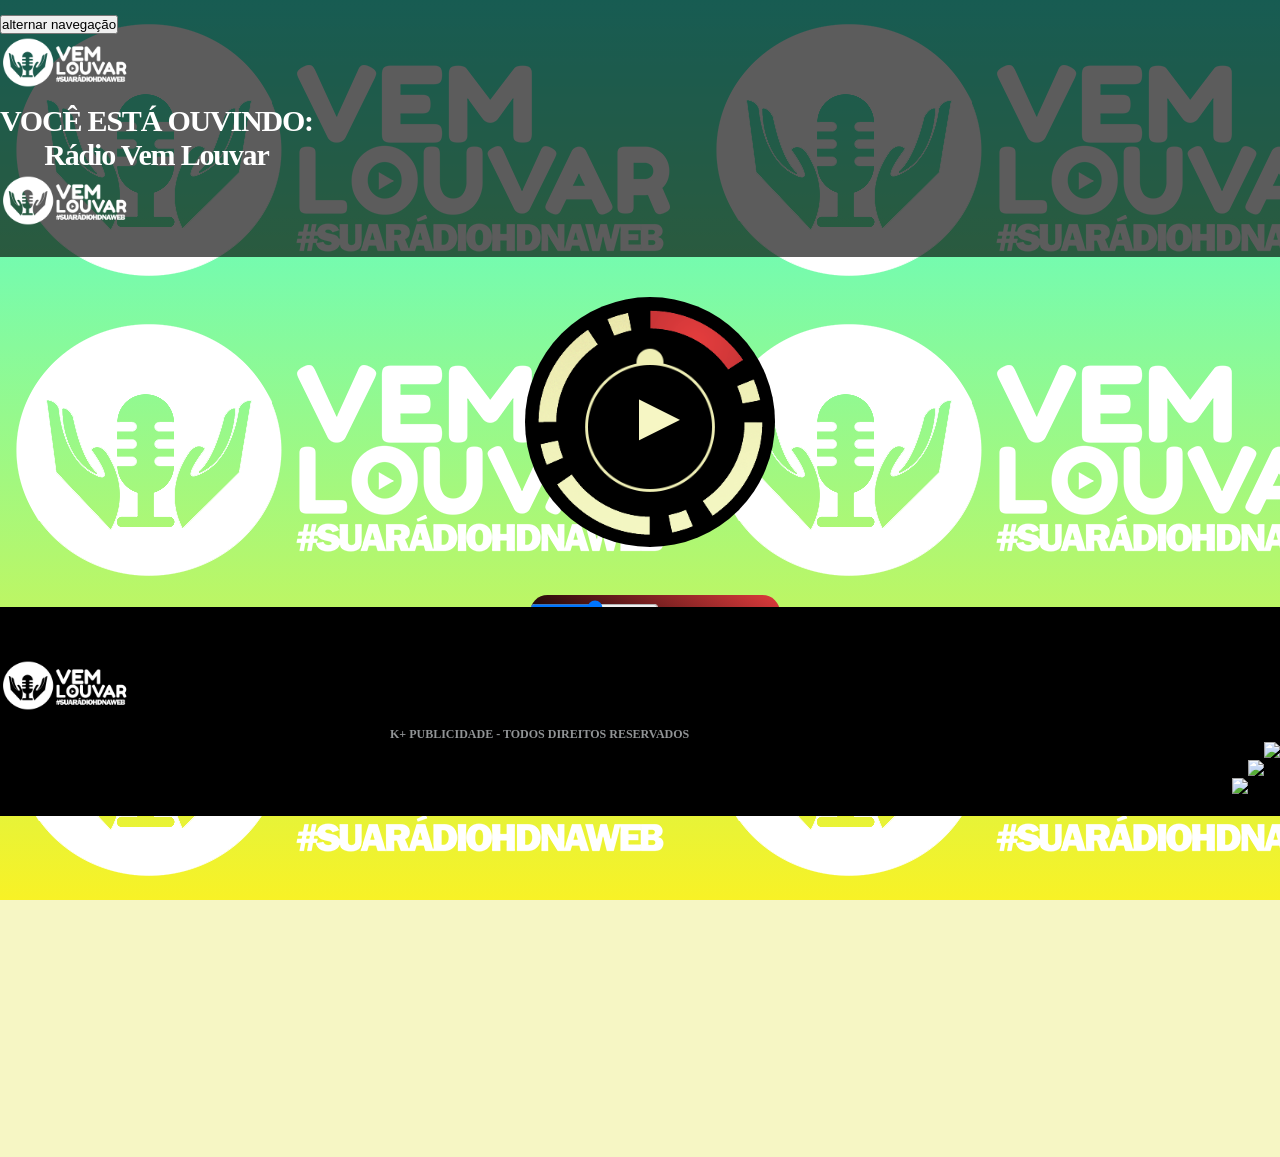
==== index.html @ 2f0abec0 "atualizando" ====
<!DOCTYPE html>
<html lang="pt-br">
  <head>
    <meta charset="utf-8">
    <meta http-equiv="X-UA-Compatible" content="IE=edge">
    <meta name="viewport" content="width=device-width, initial-scale=1">

    <title>Radio Vem Louvar - Player</title>
    <link rel="icon" href="imagens/vemlouvar.ico">

    <!-- Bootstrap -->
    <link href="bootstrap/css/bootstrap.min.css" rel="stylesheet">
    <link href="estilo.css" rel="stylesheet">
    <link rel="stylesheet" href="css/style.css">
    <!-- HTML5 shim and Respond.js for IE8 support of HTML5 elements and media queries -->
    <!-- WARNING: Respond.js doesn't work if you view the page via file:// -->
    <!--[if lt IE 9]>
      <script src="https://oss.maxcdn.com/html5shiv/3.7.2/html5shiv.min.js"></script>
      <script src="https://oss.maxcdn.com/respond/1.4.2/respond.min.js"></script>
    <![endif]-->
  </head>
  <body>
    <nav class="navbar navbar-fixed-top navbar-inverse navbar-transparente">
      <div class="container">
       <div class="row">
      <!-- Botão Toggle -->       
      <button type="button" class="navbar-toggle collapsed" data-toggle="collapse" data-target="#barra-navegacao" >
        <span class="sr-only">alternar navegação</span>
        <span class="icon-bar"></span>
        <span class="icon-bar"></span>
        <span class="icon-bar"></span>
      </button>

      

       <!-- Header -->
        <div class="navbar-header">

          <a href="player.html" onclick="window.open(this.href,'player.html','width=680,height=450'); return false;" title="Player - Rádio Vem Louvar" id="galeria"><span class="img-logo"></span>
          </a>

            
          </a>
        </div>

        <!-- Navbar -->
        <div class="collapse navbar-collapse texto-capa" id="barra-navegacao">
          
          <div class="nav navbar-nav col-md-4 col-ms-12">
            <a href="http://vemlouvar.com.br/" target="_blank">
              <h3>VOCÊ ESTÁ OUVINDO: </h3>
            </a>
          </div>
          
          <div class="nav navbar-nav col-md-4 col-ms-12">
            <a href="http://vemlouvar.com.br/" target="_blank">
              <h3>Rádio Vem Louvar</h3>
            </a>
          </div>

          <div class="nav navbar-nav col-md-2 navbar-right col-ms-12">
            <a href="http://vemlouvar.com.br/" target="_blank"><span class="img-logo"></span></a>
          </div>


        </div>

        </div> <!--  /Row -->
      </div>  <!-- /Container -->
    </nav>  <!-- /Nav -->



    <!-- Inicio do Player -->
    <div class="capa">
      <div class="row" >

      
        <div class="header col-md-12">            
            <div id="spinner" class="big-spinner">
                             
                <div class="spinner-outer">
                    <img id="outer" src="img/spinner-outer.png" alt="outer">
                </div>
                <div class="spinner-center">
                    <img id="center" src="img/spinner-center.png" alt="center">
                </div>
                <div id="icon" class="spinner-sprite">&#9650;</div> 
            </div>
        </div> <!--  /row -->

        <div class="row">
          <div class="spinner-volume col-md-4">
            <input type="range" id="controlVolume" name="points" min="0" max="1" step="0.1">
           </div>
        </div>

            <audio id="song" loop data-bpm="50" onload="myFunction();">
              <source src="http://streaming26.hstbr.net:8352/live" type="audio/mpeg"> 
                      Seu navegador não suporta essa tecnólogia
            </audio>
         <!-- 
          <script src="http://www.radios.com.br/players/streaming/libs/flowplayer-flash/flowplayer-3.2.13.min.js"></script>
  <script src="http://www.radios.com.br/players/streaming/libs/flowplayer-flash/flowplayer.ipad-3.2.13.min.js"></script>
  <div id="player-flow" class="players"></div>
        </div> <!--  /header-->
  
   

 
   
    <!-- Pagina do Facebook -->
      <div class="page-facebook">
        <iframe src="https://www.facebook.com/plugins/page.php?href=https%3A%2F%2Fwww.facebook.com%2Fradiovemlouvarcatalao&tabs&width=340&height=70&small_header=true&adapt_container_width=true&hide_cover=false&show_facepile=false&appId" width="340" height="70" style="border:none;overflow:hidden" scrolling="no" frameborder="0" allowTransparency="true"></iframe>


      </div>
    <!-- /Pagina do Facebook -->
  </div> <!--  /capa-->

  
    <!-- Rodape -->
    <footer id="rodape">
      <div class="container">
        
        <div class="row"><!--Row -->
          <div class="col-md-4">
            <a href="http://vemlouvar.com.br/" target="_blank">
              <span class="img-logo"></span>
            </a>  
          </div>

          <div class="col-md-4">
            <h4><span class="glyphicon glyphicon-copyright-mark"></span> K+ Publicidade - Todos direitos reservados</h4>
          </div>
          <div class="col-md-4">
            <ul class="nav">
              <li><a href="https://www.facebook.com/radiovemlouvarcatalao" class="item-rede-social" target="_blank" ><img src="imagens/facebook.png"></a></li>
              <li><a href="#" class="item-rede-social"><img src="imagens/twitter.png"></a></li>
              <li><a href="https://www.instagram.com/radiovemlouvar/" class="item-rede-social" target="_blank"><img src="imagens/instagram.png"></a></li>
            </ul>
          </div>
        </div> <!-- /Row -->
      </div>
    </footer>


    <!-- jQuery (necessary for Bootstrap's JavaScript plugins) -->
    <script src="https://ajax.googleapis.com/ajax/libs/jquery/1.11.3/jquery.min.js"></script>

    <!-- Include all compiled plugins (below), or include individual files as needed -->
    <script src="bootstrap/js/bootstrap.min.js"></script>

    <!-- Include js for make player by: Marco Tulio -->
    <script src="js/main.js"></script>
        <script type="text/javascript">
      
    flowplayer("player-flow", {src:"http://www.radios.com.br/players/streaming/libs/flowplayer-flash/flowplayer-3.2.18.swf",wmode: "opaque"},{
      plugins: {
                controls: {
          scrubber: false,
          fullscreen: false,
          autoHide: false,
          height: 55,
          timeFontSize: 30,
          backgroundColor: "#12699f",
          backgroundGradient: [0.3, 0]
        }
      },
      clip: {
        url: "http://streaming26.hstbr.net:8352/live%3Ftype%3D.flv",
        type:"video", 
        live: true,
        autoPlay: true,
        ipadUrl: "http://streaming26.hstbr.net:8352/live.m3u"
      }
    }).ipad();
  
    </script>
  </body>
</html>
---- estilo.css ----
/*
*
*
* @author Marco Tulio Macedo Rodrigues
* @version 0.1
*/

/*=============================== Layout ========================================*/

html,body, .capa{
	height: 100%;
}

body{
	background: url(imagens/logo-branca.png),   url(imagens/ruido.png),   linear-gradient(180deg,#41ffe5,#f8f226);
	background-attachment: fixed;
	font-family: Helvetica,Arial,sans-serif;
	overflow-x: hidden;
}
/* -- Barra de Navegação */
.img-logo{
	height: 70px;
	width: 132px;
	display: block;
	background: url(imagens/logo-branca.png) no-repeat;
	background-size: contain;
}
.logo-centro{
	height: 70px;
	width: 132px;
	display: block;
	background: url(imagens/icone.png) no-repeat;
	background-size: contain;

}
nav.navbar-transparente{
	padding: 15px 0px;
	background: rgba(0, 0, 0, 0.64);
	border: none;
}

.navbar-brand{
	padding: 5px 15px;
}

.divisor{
	width: 1px;
	height: 16px;
	background: white;
	margin: 16px 10px;
}

.navbar-inverse .navbar-nav>li>a, footer .nav a{
	color: white;
}
.navbar-inverse .navbar-nav>li>a:hover, footer .nav a:hover{
	color: #9bf0e1;
	background: none;
}

/* -- Imagem Capa do Site */
.player{
	padding-top: 250px;
	padding-left: 150px;
}
.capa{
	display: table;
	width: 100%;
}

.page-facebook{
	bottom: 0px;
	padding-top: 150px;
	padding-left: 50px;
	float: left;
}
.texto-capa{
	text-align: center;
	color: white;
	display: table-cell;
	vertical-align: middle;
}

/* -- Botões */
.btn-custom{
	color: white;
	border-radius: 500px;
	-webkit-border-radius: 500px;
	-moz-border-radius: 500px;
	padding: 10px 35px;
	margin: 0px 15px;
	transition: background 0.4s, color 0.4s;
	text-transform: uppercase;
}
.btn-roxo{
	background: #7c25f8;
}

.btn-roxo:hover{
	background: #6207e3;
	color: white;
}

.btn-branco{
	border: 2px solid white;
}

.btn-branco:hover{
	background: white;
	color: black;
}

/***** Section Serviços ********/
#servicos{
	background: white;
	padding-top: 20px;
	padding-bottom: 20px;

}

.albuns{
	padding: 10px 0px 10px  0px;
}

/***** Section Recursos ********/
#recursos{
	padding-top: 20px;
	padding-bottom: 20px;
	color: white;

}

.rotacionar{
	transform: rotate(30deg);
	-ms-transform: rotate(30deg);
	-webkit-transform: rotate(30deg);
	padding-left: 80px;
}

/***** Rodape ********/
footer{
	background: #000;
	padding: 50px 0px 20px 0px;
	position: relative;
}

.item-rede-social{
	float: right;
}

/*=============================== Tipografia ========================================*/
a:link{
	color: white;
	text-decoration: none;
}
a:link, a:visited {
	text-decoration: none
}
a:hover {
	text-decoration: none; 
	color: white;
	}
a:active {
	text-decoration: none
	}
h1{
	font-size: 100px;
	font-weight: 900;
	letter-spacing: -0.05em;
	margin-bottom: 50px;
}

h2{
	font-size: 50px;
	font-weight: 700;
	letter-spacing:  -0.04em;
}

h3{
	font-size: 30px;
	font-weight: 700;
	letter-spacing: -0.04em;
}

#rodape h4{
	color: #919496;
	font-size: 12px;
	text-transform: uppercase;

}

#servicos h2, #servicos h3{
	color: #7c25f8;
}

#recursos h3{
	color: #9bf0e1;
}
---- css/style.css ----
* {
    padding: 0;
    margin: 0;
}

body {
    font-family: cursive;
    background-color: #F6F6C4;
}

.header {
    min-height: 350px;
}

#player-flow{
    display: block;
    width: 380px;
    min-width: 300px;
    height: 55px
}
.players{
    margin: auto;
    text-align: center;
    margin-bottom: 5px;
}
#player{
    margin: 10px 0 15px 0;
    overflow: hidden;
}

.header h1 {
    color: #F6F6C4;
    font-weight: bold;
    font-size: 50px;
    text-align: center;
    padding: .5em 0 0;
}

.header h4 {
    text-align: center;
    padding-top: 10px;
    font-size: 20px;
}

.header .big-spinner {
    background-color: #000;
    float: right;
    width: 250px;
    height: 250px;
    border-radius: 50%;
    position: absolute;
    left: 41%;
    top: 33%;
}

.header .spinner-outer img {
    width: 250px;
}

/***** Rodape ********/
footer{
    background: #000;
    padding: 50px 0px 20px 0px;
    position: relative;
}

.item-rede-social{
    float: right;
}

.logo-esquerda{
    float: left;
}

.spinner-volume {
    position: absolute;
    float: left;
    background: linear-gradient(30deg,#000000,#df3b3c);
    border-radius: 500px;
    padding-top: 5px;
    left: 50%;
    bottom: 30%;
    margin-left: -110px;
    margin-top: -40px;
    width: 250px;
    height: 30px;;
}

.header .spinner-center img {
    position: absolute;
    width: 250px;
    bottom: 0%;
    width: 180px;
    left: 14%;
    top: 16%;
}

.header .spinner-sprite {
    position: absolute;
    left: 41%;
    top: 33%;
    color: #F6F6C4;
    font-size: 70px;
    transform: rotate(90deg);
    -webkit-transform: rotate(90deg);
    -moz-transform: rotate(90deg);
    -o-transform: rotate(90deg);
    cursor: pointer;
}

.pause {
    position: absolute;
    left: 41%;
    top: 100px;
    color: #F6F6C4;
    font-size: 40px;
    transform: rotate(0deg);
    -webkit-transform: rotate(0deg);
    -moz-transform: rotate(0deg);
    -o-transform: rotate(0deg);
    cursor: pointer;
}

.animi {
    animation: spin 5s linear infinite;
}
p#zap{
    margin: 0px 0px 0px 0px;
    text-align: center;
    color: #ff9f00;
    font-size: 34px;
    font-weight: bold;
}
h1{
    font-size: 100px;
    font-weight: 900;
    letter-spacing: -0.05em;
    margin-bottom: 50px;
}

h2{
    font-size: 50px;
    font-weight: 700;
    letter-spacing:  -0.04em;
}

h3{
    font-size: 30px;
    font-weight: 700;
    letter-spacing: -0.04em;
}


@keyframes spin {
    0% {
    transform: rotate(0deg);
    }
    
    100% {
        transform: rotate(360deg);
    }
    
}

@-webkit-keyframes spin {
    0% {
    transform: rotate(0deg);
    }
    
    100% {
        transform: rotate(360deg);
    }
    
}


@-moz-keyframes spin {
    0% {
    transform: rotate(0deg);
    }
    
    100% {
        transform: rotate(360deg);
    }
    
}


@-o-keyframes spin {
    0% {
    transform: rotate(0deg);
    }
    
    100% {
        transform: rotate(360deg);
    }
    
}


.bigger {
    animation: big .8s ease-in-out infinite;
}

@keyframes big {
    100% {
        transform: scale(1.2);
    }
    
    0% {
        transform: scale(1);
    }
}

@-webkit-keyframes big {
    100% {
        transform: scale(1.2);
    }
    
    0% {
        transform: scale(1);
    }
}


@-moz-keyframes big {
    100% {
        transform: scale(1.2);
    }
    
    0% {
        transform: scale(1);
    }
}


@-o-keyframes big {
    100% {
        transform: scale(1.2);
    }
    
    0% {
        transform: scale(1);
    }
}
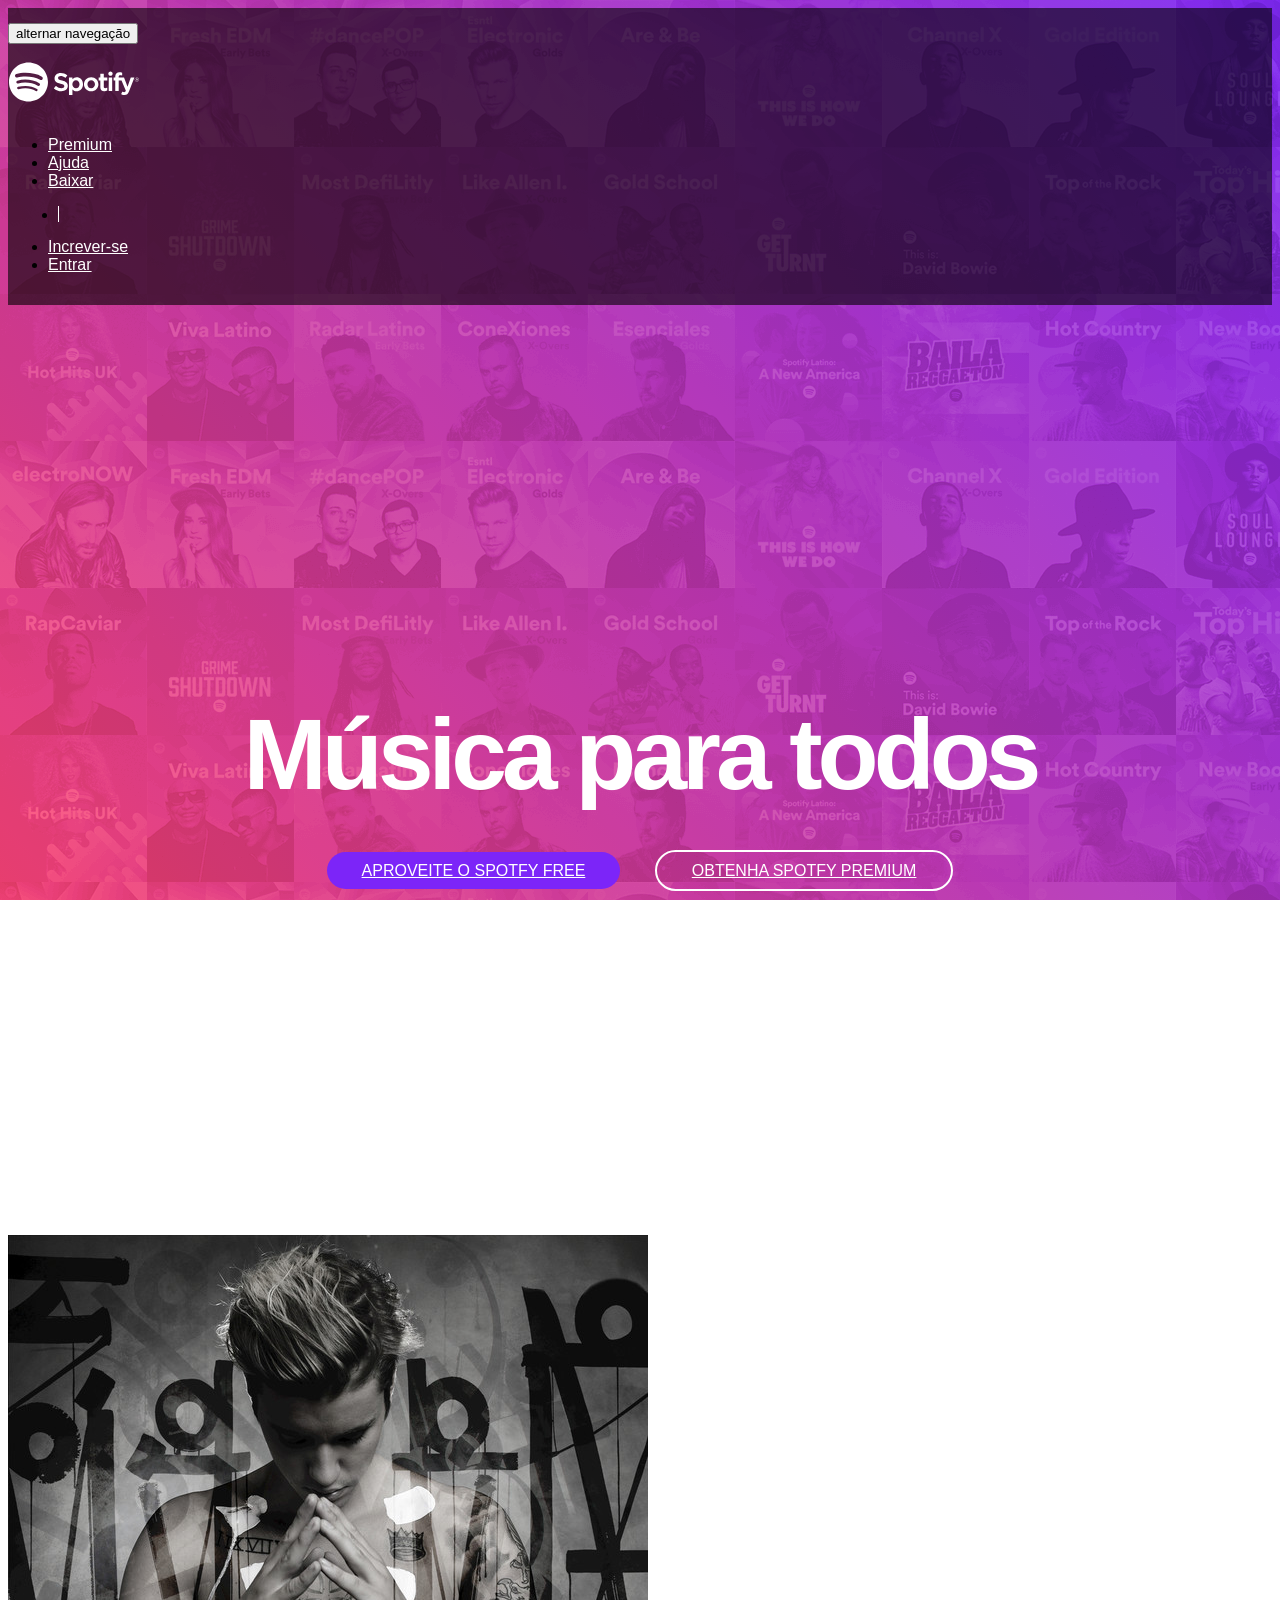
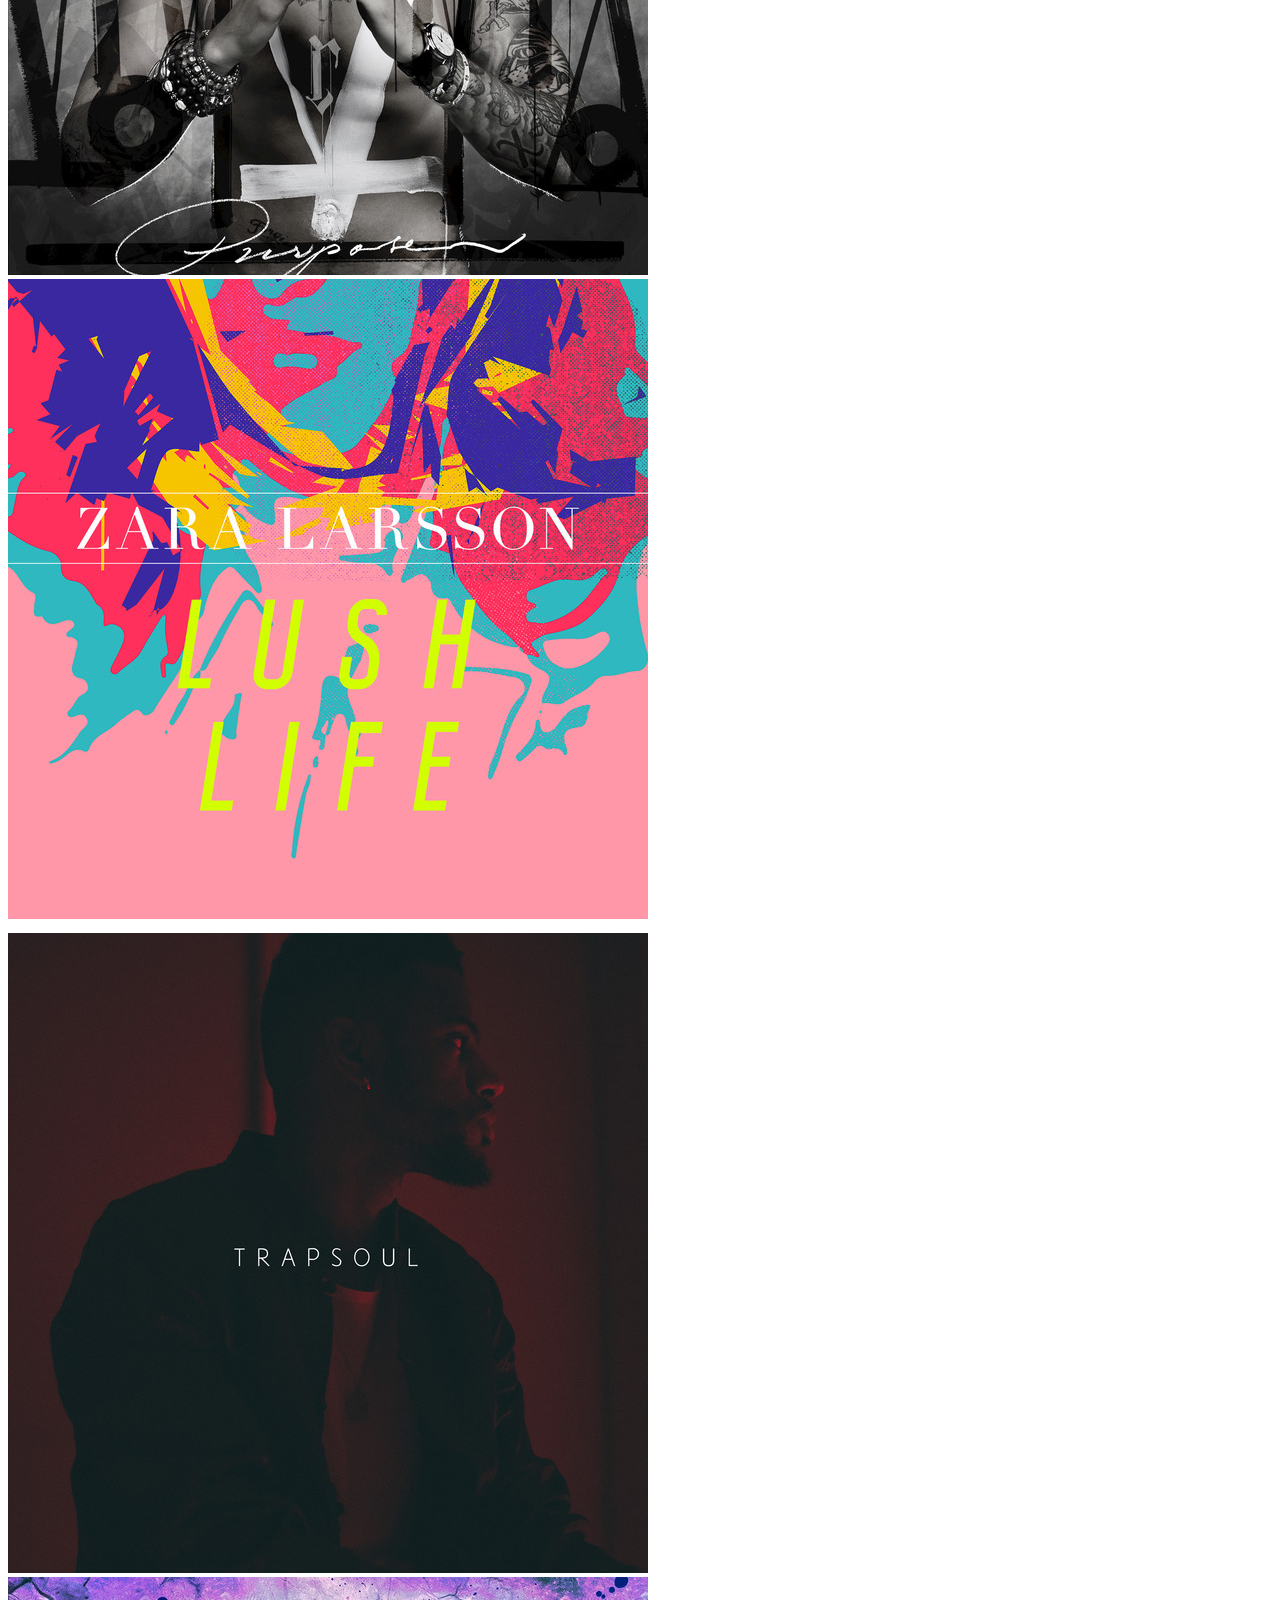
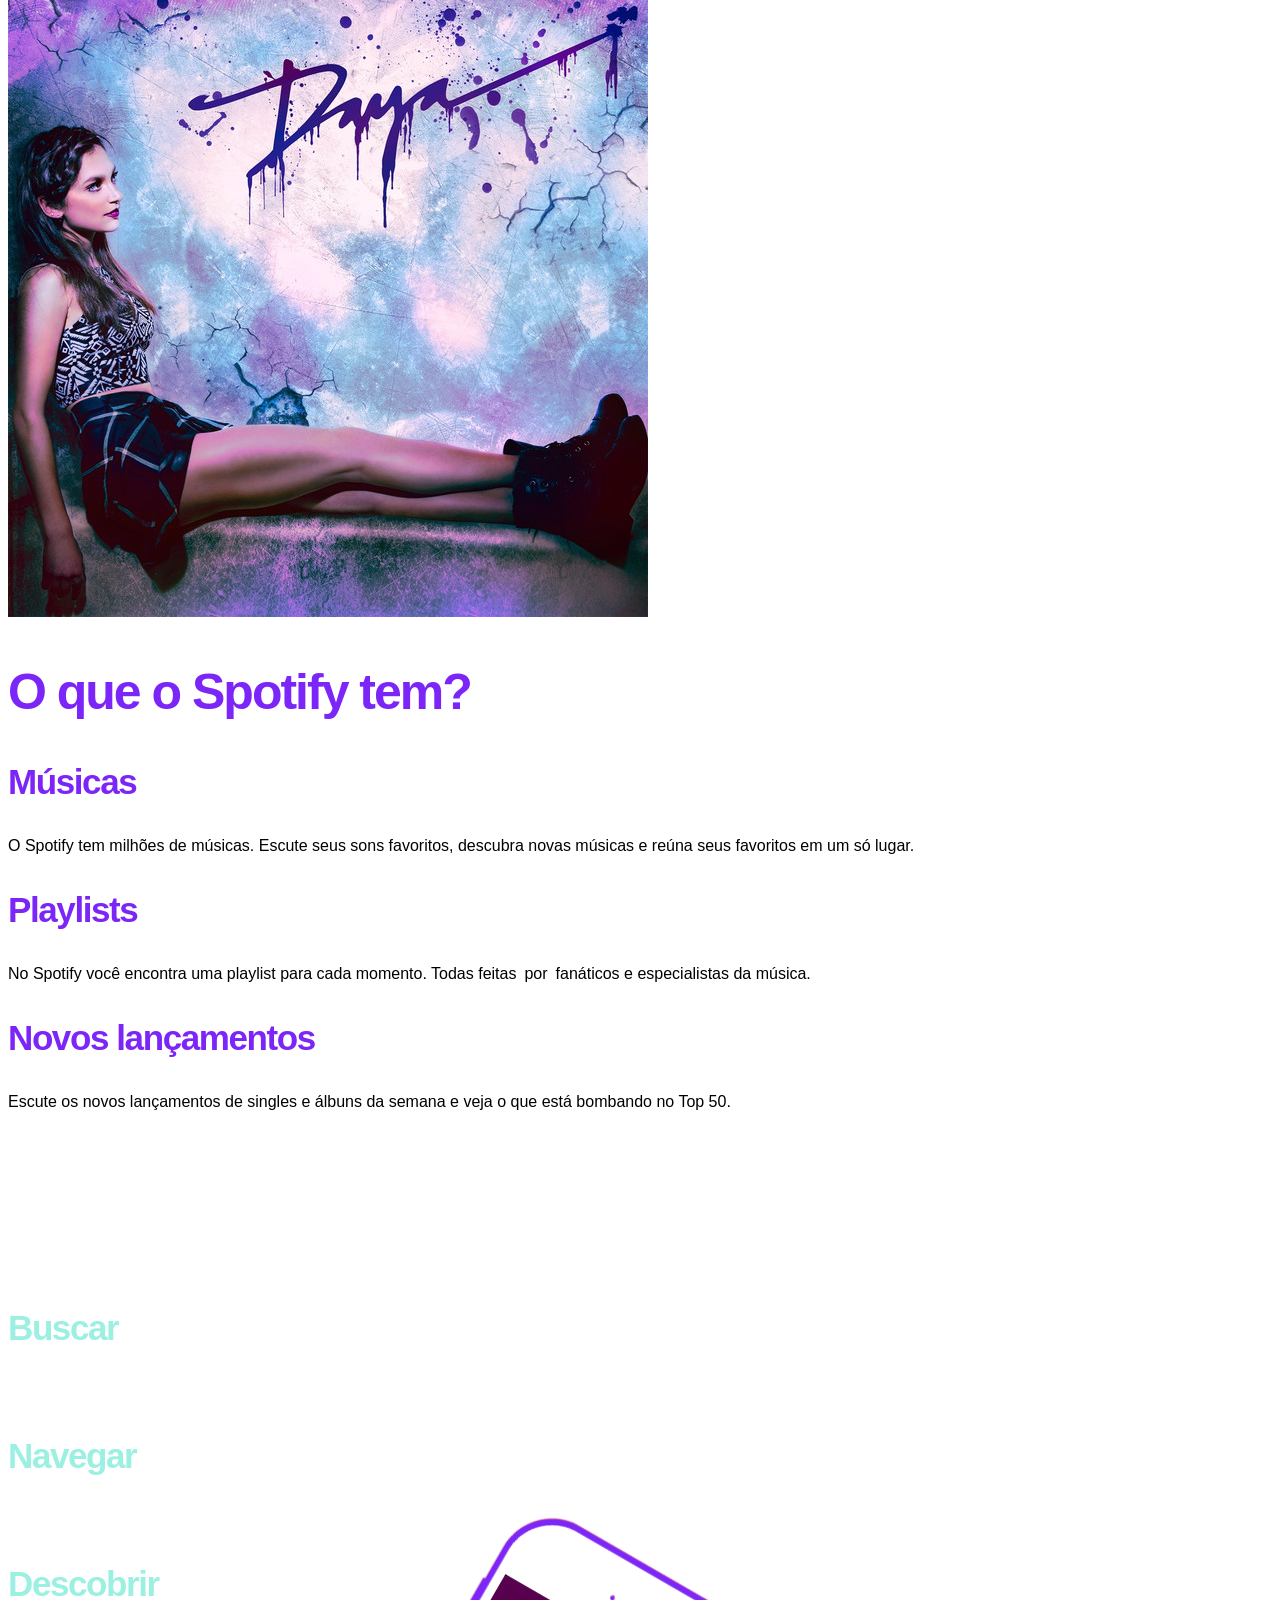
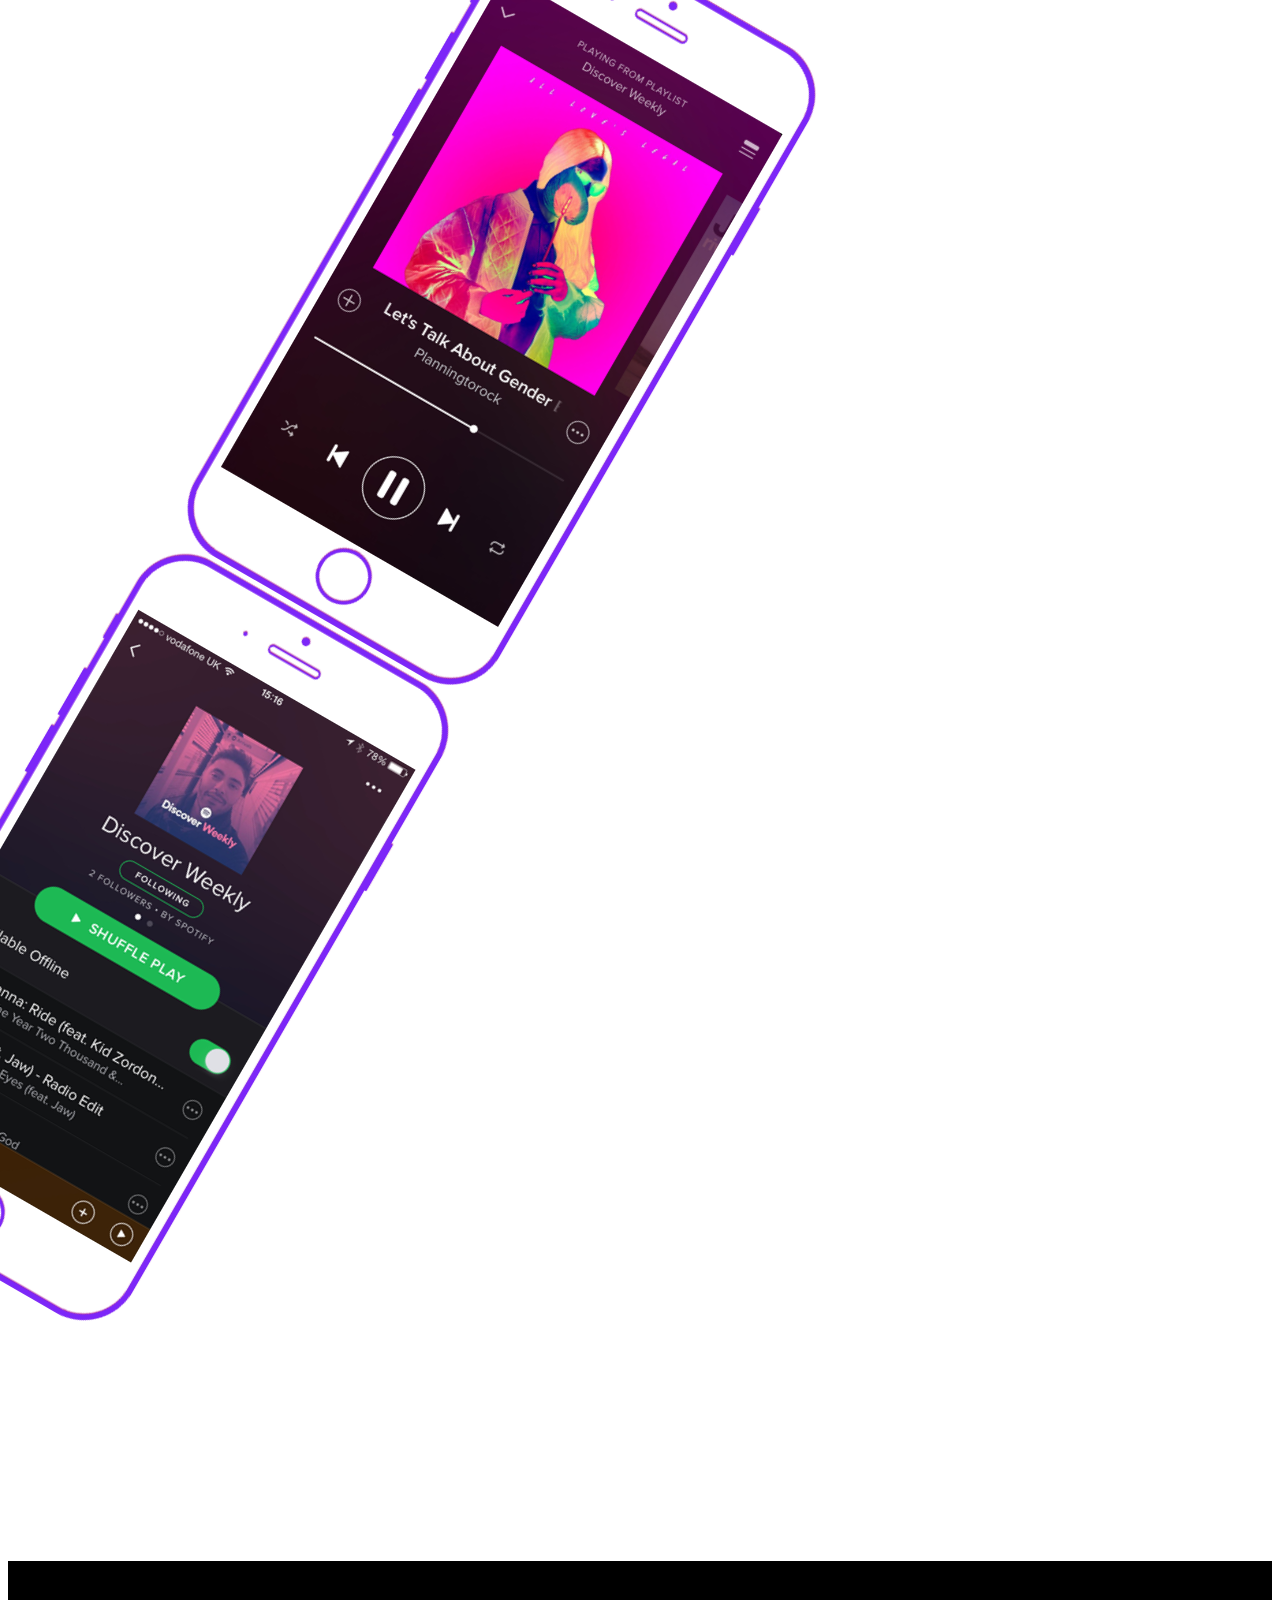
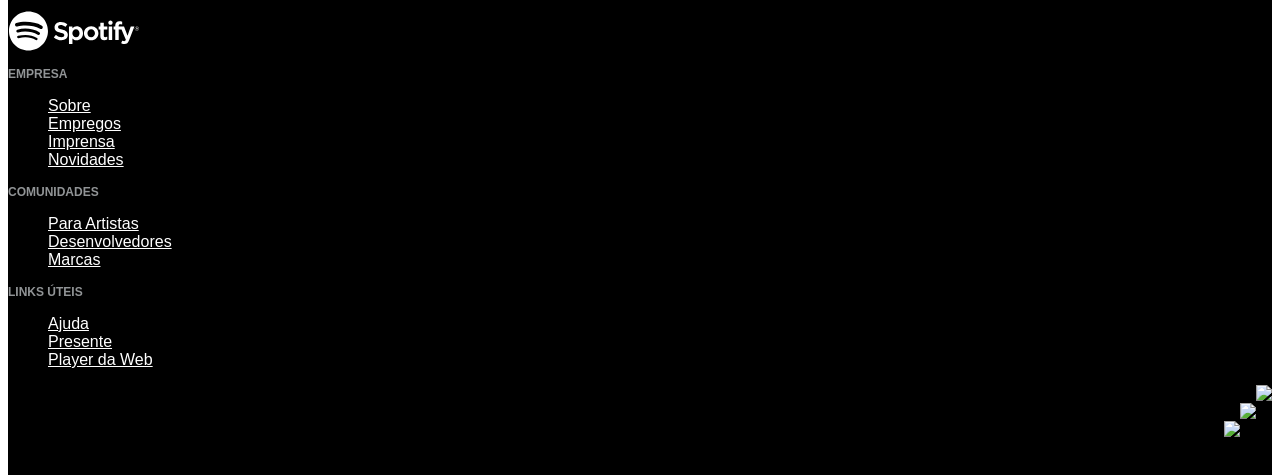
==== commit 713af040: "atualizando" ====
--- a/index.html
+++ b/index.html
@@ -5,13 +5,12 @@
     <meta http-equiv="X-UA-Compatible" content="IE=edge">
     <meta name="viewport" content="width=device-width, initial-scale=1">
 
-    <title>Radio Vem Louvar - Player</title>
-    <link rel="icon" href="imagens/vemlouvar.ico">
+    <title>Música para todos - Spotify</title>
+    <link rel="icon" href="imagens/favicon.png">
 
     <!-- Bootstrap -->
     <link href="bootstrap/css/bootstrap.min.css" rel="stylesheet">
     <link href="estilo.css" rel="stylesheet">
-    <link rel="stylesheet" href="css/style.css">
     <!-- HTML5 shim and Respond.js for IE8 support of HTML5 elements and media queries -->
     <!-- WARNING: Respond.js doesn't work if you view the page via file:// -->
     <!--[if lt IE 9]>
@@ -22,7 +21,7 @@
   <body>
     <nav class="navbar navbar-fixed-top navbar-inverse navbar-transparente">
       <div class="container">
-       <div class="row">
+       
       <!-- Botão Toggle -->       
       <button type="button" class="navbar-toggle collapsed" data-toggle="collapse" data-target="#barra-navegacao" >
         <span class="sr-only">alternar navegação</span>
@@ -31,113 +30,158 @@
         <span class="icon-bar"></span>
       </button>
 
-      
-
        <!-- Header -->
         <div class="navbar-header">
-
-          <a href="player.html" onclick="window.open(this.href,'player.html','width=680,height=450'); return false;" title="Player - Rádio Vem Louvar" id="galeria"><span class="img-logo"></span>
-          </a>
-
-            
+          <a href="index.html" class="navbar-brand">
+            <span class="img-logo"></span>
           </a>
         </div>
 
         <!-- Navbar -->
-        <div class="collapse navbar-collapse texto-capa" id="barra-navegacao">
-          
-          <div class="nav navbar-nav col-md-4 col-ms-12">
-            <a href="http://vemlouvar.com.br/" target="_blank">
-              <h3>VOCÊ ESTÁ OUVINDO: </h3>
-            </a>
-          </div>
-          
-          <div class="nav navbar-nav col-md-4 col-ms-12">
-            <a href="http://vemlouvar.com.br/" target="_blank">
-              <h3>Rádio Vem Louvar</h3>
-            </a>
-          </div>
-
-          <div class="nav navbar-nav col-md-2 navbar-right col-ms-12">
-            <a href="http://vemlouvar.com.br/" target="_blank"><span class="img-logo"></span></a>
-          </div>
-
-
+        <div class="collapse navbar-collapse" id="barra-navegacao">
+          <ul class="nav navbar-nav navbar-right">
+            <li><a href="">Premium</a></li>
+            <li><a href="">Ajuda</a></li>
+            <li><a href="">Baixar</a></li>
+            <li class="divisor" role="separator"></li>
+            <li><a href="">Increver-se</a></li>
+            <li><a href="">Entrar</a></li>
+          </ul>
         </div>
 
-        </div> <!--  /Row -->
       </div>  <!-- /Container -->
     </nav>  <!-- /Nav -->
 
+    <div class="capa">
+      <div class="texto-capa">
+        <h1>Música para todos</h1>
+        <a href="" class="btn btn-custom btn-roxo btn-lg">Aproveite o Spotfy Free</a>
+        <a href="" class="btn btn-custom btn-branco btn-lg">Obtenha Spotfy Premium</a>
+      </div>
+    </div>
 
+    <!-- Conteudos -->
+    <section id="servicos">
+      <div class="container">
+        <!-- Row -->
+        <div class="row">
+          <!-- Albuns -->
+          <div class="col-md-6">
+              <div class="row albuns"> <!-- Row -->
 
-    <!-- Inicio do Player -->
-    <div class="capa">
-      <div class="row" >
+                <div class="col-md-6">
+                  <img src="imagens/img1.jpg" class="img-responsive">
+                </div>
+                <div class="col-md-6">
+                  <img src="imagens/img2.jpg" class="img-responsive">
+                </div>
 
-      
-        <div class="header col-md-12">            
-            <div id="spinner" class="big-spinner">
-                             
-                <div class="spinner-outer">
-                    <img id="outer" src="img/spinner-outer.png" alt="outer">
+              </div><!-- /Row -->
+              <div class="row"> <!-- Row -->
+
+                <div class="col-md-6">
+                  <img src="imagens/img3.jpg" class="img-responsive">
                 </div>
-                <div class="spinner-center">
-                    <img id="center" src="img/spinner-center.png" alt="center">
+                <div class="col-md-6">
+                  <img src="imagens/img4.jpg" class="img-responsive">
                 </div>
-                <div id="icon" class="spinner-sprite">&#9650;</div> 
+                
+              </div><!-- /Row -->
             </div>
-        </div> <!--  /row -->
+          <!-- Servicos -->
+          <div class="col-md-6">
+            <h2>O que o Spotify tem?</h2>
+            <h3>Músicas</h3>
+            <p>O Spotify tem milhões de músicas. Escute seus sons favoritos, descubra novas músicas e reúna seus favoritos em um só lugar.</p>
 
-        <div class="row">
-          <div class="spinner-volume col-md-4">
-            <input type="range" id="controlVolume" name="points" min="0" max="1" step="0.1">
-           </div>
+            <h3>Playlists</h3>
+            <p>No Spotify você encontra uma playlist para cada momento. Todas feitas por fanáticos e especialistas da música.</p>
+
+            <h3>Novos lançamentos</h3>
+            <p>Escute os novos lançamentos de singles e álbuns da semana e veja o que está bombando no Top 50.</p>
+          </div>
+        </div> <!-- /Row -->
+      </div>  
+    </section>
+
+    <section id="recursos">
+      <div class="container">
+        <div class="row"> <!-- Row -->
+          <!-- Recursos -->
+          <div class="col-md-4">
+
+            <h2>Facil</h2>
+
+            <h3>Buscar</h3>
+            <p>Já sabe o que quer escutar? É só procurar e apertar o play.</p>
+
+            <h3>Navegar</h3>
+            <p>Veja os novos lançamentos, o que está bombando nas paradas e as melhores playlists para o seu momento.</p>
+
+            <h3>Descobrir</h3>
+            <p>Curta músicas novas toda segunda-feira com uma playlist personalizada pra você. Ou relaxe e curta uma das rádios.</p>
+
+          </div>
+          <!--  Img Recursos -->
+          <div class="col-md-8">
+
+              <div class="row rotacionar" > <!-- Row -->
+
+                <div class="col-md-6">
+                  <img src="imagens/iphone1.png" class="img-responsive">
+                </div>
+                <div class="col-md-6">
+                  <img src="imagens/iphone2.png" class="img-responsive">
+                </div>
+
+              </div><!-- /Row -->                 
+          </div>
         </div>
+      </div>
+    </section> 
 
-            <audio id="song" loop data-bpm="50" onload="myFunction();">
-              <source src="http://streaming26.hstbr.net:8352/live" type="audio/mpeg"> 
-                      Seu navegador não suporta essa tecnólogia
-            </audio>
-         <!-- 
-          <script src="http://www.radios.com.br/players/streaming/libs/flowplayer-flash/flowplayer-3.2.13.min.js"></script>
-  <script src="http://www.radios.com.br/players/streaming/libs/flowplayer-flash/flowplayer.ipad-3.2.13.min.js"></script>
-  <div id="player-flow" class="players"></div>
-        </div> <!--  /header-->
-  
-   
-
- 
-   
-    <!-- Pagina do Facebook -->
-      <div class="page-facebook">
-        <iframe src="https://www.facebook.com/plugins/page.php?href=https%3A%2F%2Fwww.facebook.com%2Fradiovemlouvarcatalao&tabs&width=340&height=70&small_header=true&adapt_container_width=true&hide_cover=false&show_facepile=false&appId" width="340" height="70" style="border:none;overflow:hidden" scrolling="no" frameborder="0" allowTransparency="true"></iframe>
-
-
-      </div>
-    <!-- /Pagina do Facebook -->
-  </div> <!--  /capa-->
-
-  
     <!-- Rodape -->
     <footer id="rodape">
       <div class="container">
         
         <div class="row"><!--Row -->
-          <div class="col-md-4">
-            <a href="http://vemlouvar.com.br/" target="_blank">
-              <span class="img-logo"></span>
-            </a>  
+          <div class="col-md-2">
+            <span class="img-logo">Spotify</span>
           </div>
 
+          <div class="col-md-2">
+            <h4>EMPRESA</h4>
+            <ul class="nav">
+              <li><a href="#">Sobre</a></li>
+              <li><a href="#">Empregos</a></li>
+              <li><a href="#">Imprensa</a></li>
+              <li><a href="#">Novidades</a></li>
+            </ul>
+          </div>
+
+          <div class="col-md-2">
+            <h4>COMUNIDADES</h4>
+            <ul class="nav">
+              <li><a href="#">Para Artistas</a></li>
+              <li><a href="#">Desenvolvedores</a></li>
+              <li><a href="#">Marcas</a></li>
+            </ul>
+          </div>
+
+          <div class="col-md-2">
+            <h4>LINKS ÚTEIS</h4>
+            <ul class="nav">
+              <li><a href="#">Ajuda</a></li>
+              <li><a href="#">Presente</a></li>
+              <li><a href="#">Player da Web</a></li>
+            </ul>
+          </div>
+          
           <div class="col-md-4">
-            <h4><span class="glyphicon glyphicon-copyright-mark"></span> K+ Publicidade - Todos direitos reservados</h4>
-          </div>
-          <div class="col-md-4">
-            <ul class="nav">
-              <li><a href="https://www.facebook.com/radiovemlouvarcatalao" class="item-rede-social" target="_blank" ><img src="imagens/facebook.png"></a></li>
+              <ul class="nav">
+              <li><a href="#" class="item-rede-social"><img src="imagens/facebook.png"></a></li>
               <li><a href="#" class="item-rede-social"><img src="imagens/twitter.png"></a></li>
-              <li><a href="https://www.instagram.com/radiovemlouvar/" class="item-rede-social" target="_blank"><img src="imagens/instagram.png"></a></li>
+              <li><a href="#" class="item-rede-social"><img src="imagens/instagram.png"></a></li>
             </ul>
           </div>
         </div> <!-- /Row -->
@@ -150,34 +194,5 @@
 
     <!-- Include all compiled plugins (below), or include individual files as needed -->
     <script src="bootstrap/js/bootstrap.min.js"></script>
-
-    <!-- Include js for make player by: Marco Tulio -->
-    <script src="js/main.js"></script>
-        <script type="text/javascript">
-      
-    flowplayer("player-flow", {src:"http://www.radios.com.br/players/streaming/libs/flowplayer-flash/flowplayer-3.2.18.swf",wmode: "opaque"},{
-      plugins: {
-                controls: {
-          scrubber: false,
-          fullscreen: false,
-          autoHide: false,
-          height: 55,
-          timeFontSize: 30,
-          backgroundColor: "#12699f",
-          backgroundGradient: [0.3, 0]
-        }
-      },
-      clip: {
-        url: "http://streaming26.hstbr.net:8352/live%3Ftype%3D.flv",
-        type:"video", 
-        live: true,
-        autoPlay: true,
-        ipadUrl: "http://streaming26.hstbr.net:8352/live.m3u"
-      }
-    }).ipad();
-  
-    </script>
   </body>
-</html>
-
-
+</html>
--- a/estilo.css
+++ b/estilo.css
@@ -12,30 +12,26 @@
 }
 
 body{
-	background: url(imagens/logo-branca.png),   url(imagens/ruido.png),   linear-gradient(180deg,#41ffe5,#f8f226);
+	background: url('imagens/capa.png'),
+	url('imagens/ruido.png'),
+	linear-gradient(50deg,#ff4169,#7c26f8);
 	background-attachment: fixed;
 	font-family: Helvetica,Arial,sans-serif;
 	overflow-x: hidden;
 }
 /* -- Barra de Navegação */
 .img-logo{
-	height: 70px;
+	height: 40px;
 	width: 132px;
 	display: block;
-	background: url(imagens/logo-branca.png) no-repeat;
+	background: url(imagens/spotify.svg) no-repeat;
 	background-size: contain;
+	color: transparent;
 }
-.logo-centro{
-	height: 70px;
-	width: 132px;
-	display: block;
-	background: url(imagens/icone.png) no-repeat;
-	background-size: contain;
 
-}
 nav.navbar-transparente{
 	padding: 15px 0px;
-	background: rgba(0, 0, 0, 0.64);
+	background: rgba(0, 0, 0, 0.6);
 	border: none;
 }
 
@@ -59,20 +55,9 @@
 }
 
 /* -- Imagem Capa do Site */
-.player{
-	padding-top: 250px;
-	padding-left: 150px;
-}
 .capa{
 	display: table;
 	width: 100%;
-}
-
-.page-facebook{
-	bottom: 0px;
-	padding-top: 150px;
-	padding-left: 50px;
-	float: left;
 }
 .texto-capa{
 	text-align: center;
@@ -143,26 +128,12 @@
 	padding: 50px 0px 20px 0px;
 	position: relative;
 }
-
 .item-rede-social{
 	float: right;
 }
 
 /*=============================== Tipografia ========================================*/
-a:link{
-	color: white;
-	text-decoration: none;
-}
-a:link, a:visited {
-	text-decoration: none
-}
-a:hover {
-	text-decoration: none; 
-	color: white;
-	}
-a:active {
-	text-decoration: none
-	}
+
 h1{
 	font-size: 100px;
 	font-weight: 900;
@@ -177,7 +148,7 @@
 }
 
 h3{
-	font-size: 30px;
+	font-size: 35px;
 	font-weight: 700;
 	letter-spacing: -0.04em;
 }
@@ -186,6 +157,7 @@
 	color: #919496;
 	font-size: 12px;
 	text-transform: uppercase;
+
 
 }
 
